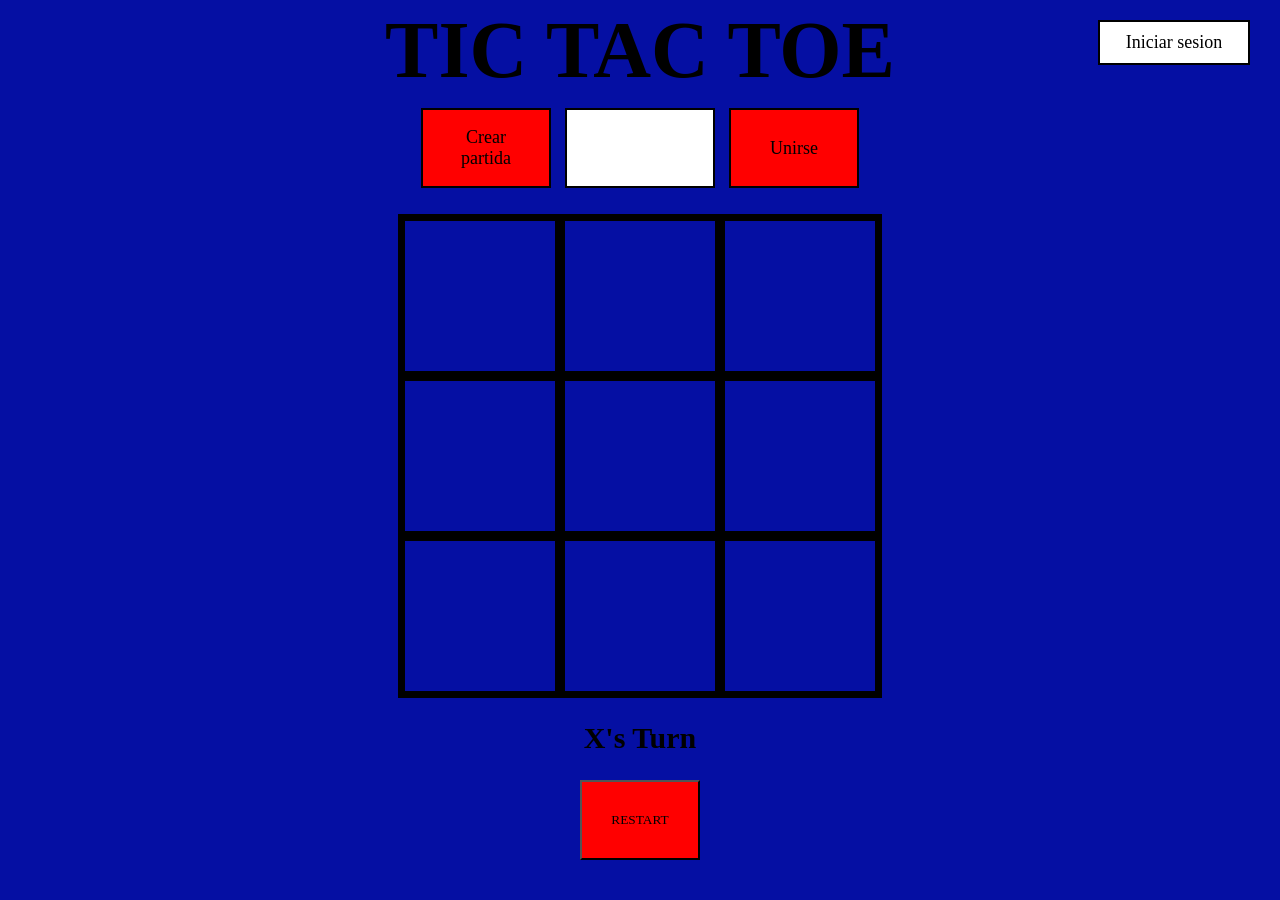
==== public/index.html @ f139c9c7 "Inicio sesion" ====
<!DOCTYPE html>
<html lang="es">
<head>
    <meta charset="UTF-8">
    <meta name="viewport" content="width=device-width, initial-scale=1.0">
    <title>TIC TAC TOE</title>
    <link rel="stylesheet" href="./css/styles.css">
    <link rel="shortcut icon" href="../Assets/logo pagina.png" type="image/x-icon">
</head>
<body>
    <div class="auth-actions">
        <a class="auth-link-button" id="loginLink" href="./login.html">Iniciar sesion</a>
        <span class="auth-user" id="userInfo" hidden></span>
        <button class="auth-link-button logout-button" id="logoutBtn" type="button" hidden>Cerrar sesion</button>
    </div>

    
    <div id="Juego">
        <h1>TIC TAC TOE</h1>
        <div class="match-toolbar">
            <button class="juego match-toolbar-btn" type="button">Crear partida</button>
            <input class="match-toolbar-code" type="text">
            <button class="juego match-toolbar-btn" type="button">Unirse</button>
        </div>
        <div id="Celdas">
            <div cellIndex="0" class="celda"></div>
            <div cellIndex="1" class="celda"></div>
            <div cellIndex="2" class="celda"></div>
            <div cellIndex="3" class="celda"></div>
            <div cellIndex="4" class="celda"></div>
            <div cellIndex="5" class="celda"></div>
            <div cellIndex="6" class="celda"></div>
            <div cellIndex="7" class="celda"></div>
            <div cellIndex="8" class="celda"></div>
        </div>
        <h2 id="statusText"></h2>
     
        <button class="juego" id="restartBtn">RESTART</button>
       
    </div>

    <script src="./js/app-paths.js"></script>
    <script src="./js/index-auth.js"></script>
    <script src="../ScriptJuego/game.js"></script>
</body>
</html>
---- public/css/styles.css ----
body {
    background-color: #050FA3;
    margin: 0;
}

button.juego {
    height: 80px;
    width: 120px;
    background-color: red;
    font-family: "Permanent Marker", cursive;
}


.auth-actions {
    position: fixed;
    top: 20px;
    right: 30px;
    display: flex;
    align-items: center;
    gap: 12px;
}

[hidden] {
    display: none !important;
}

.auth-link-button,
.auth-user {
    display: inline-flex;
    align-items: center;
    justify-content: center;
    min-width: 120px;
    padding: 10px 14px;
    border: 2px solid black;
    background-color: white;
    color: black;
    font-size: 18px;
    font-family: "Permanent Marker", cursive;
    text-decoration: none;
}

.auth-link-button {
    cursor: pointer;
}

.auth-link-button:hover {
    color: white;
    background-color: red;
}

.logout-button {
    width: auto;
}


h1{
    margin-top: 5px;
    margin-bottom: 10px;
    font-size: 80px;
    font-size: 80px;    
}

h2{
    font-size: 30px;
}

.juego:hover {
    transform: scale(1.1);
    box-shadow: 0 0 15px #ff4b2b;
}

.celda {
    width: 150px;
    height: 150px;
    border: 5px solid;
    box-shadow: 0 0 0 2px;
    font-size: 100px;
    cursor: pointer;
    transition: transform 0.2s ease;
}

.celda:hover{
    transform: scale(1.08);
    background-color: #1120F0;
    
}

#Juego {
    font-family: "Permanent Marker", cursive;
    text-align: center;
}

.match-toolbar {
    display: flex;
    justify-content: center;
    align-items: center;
    gap: 14px;
    margin: 12px auto 28px;
    flex-wrap: wrap;
}

.match-toolbar-btn {
    min-width: 130px;
    height: 80px;
    padding: 0 18px;
    font-size: 18px;
    border: 2px solid black;
    cursor: pointer;
}

.match-toolbar-code {
    width: 150px;
    height: 80px;
    border: 2px solid black;
    background: white;
    color: black;
    font-size: 18px;
    font-family: "Permanent Marker", cursive;
    text-align: center;
    padding: 0 16px;
    box-sizing: border-box;
    outline: none;
}

.match-toolbar-code::placeholder {
    color: #555;
}

#Celdas {
    display: grid;
    grid-template-columns: repeat(3, auto);
    width: fit-content;
    margin: auto;
}

/* BRILLO EN QUIEN GANA */

.win {
    background-color: yellow;
    box-shadow: 0 0 15px yellow;
    transition: background-color 0.4s ease, transform 0.3s ease;
}



/*LOGIN CSS */

#formulario{
    background: #df3535;
    margin: 36px auto 0;
    min-height: 96px;
    width: 96px;
    border: none;
    border-radius: 30px;
    color: white;
    font-size: 46px;
    font-weight: 700;
    line-height: 1;
    cursor: pointer;
    transition: transform 0.2s ease, box-shadow 0.2s ease;
    display: flex;
    align-items: center;
    justify-content: center;
}

#formulario:hover {
    transform: translateY(-2px);
    box-shadow: 0 18px 34px rgba(223, 53, 53, 0.35);
}

.container {
    width: min(680px, calc(100% - 32px));
    margin: 18px auto;
    padding: 72px 54px 44px;
    background: rgba(255, 255, 255, 0.97);
    border-radius: 0;
    box-shadow: 0 28px 70px rgba(0, 0, 0, 0.18);
    box-sizing: border-box;
}

.container h2 {
    margin: 0 0 56px;
    font-size: 58px;
    text-align: center;
    color: #111111;
    font-family: Arial, Helvetica, sans-serif;
    font-weight: 700;
}

.container form,
.auth-form {
    display: flex;
    flex-direction: column;
    gap: 22px;
}

.auth-field {
    display: flex;
    flex-direction: column;
    gap: 8px;
}

.auth-field span {
    font-family: Arial, Helvetica, sans-serif;
    font-size: 13px;
    font-weight: 700;
    letter-spacing: 1.4px;
    text-transform: uppercase;
    color: #6b7280;
}

.container input,
.auth-field input {
    width: 100%;
    min-height: 62px;
    padding: 0 18px;
    border: 1px solid #dbe5f5;
    border-radius: 0;
    background: #edf3ff;
    color: #111827;
    font-size: 19px;
    font-weight: 600;
    box-sizing: border-box;
    outline: none;
    transition: border-color 0.2s ease, box-shadow 0.2s ease, background-color 0.2s ease;
}

.container input:focus,
.auth-field input:focus {
    border-color: #96afd9;
    background: #ffffff;
    box-shadow: 0 0 0 4px rgba(150, 175, 217, 0.18);
}

.auth-check {
    display: flex;
    align-items: center;
    gap: 10px;
    margin-top: 4px;
    font-family: Arial, Helvetica, sans-serif;
    font-size: 14px;
    color: #2d2d2d;
}

.auth-check input {
    width: 18px;
    min-height: 18px;
    height: 18px;
    margin: 0;
    accent-color: #df3535;
}

#error,
#message {
    min-height: 24px;
    margin: 18px 0 0;
    text-align: center;
    font-size: 16px;
    font-weight: 600;
    color: #b42318;
}

.landing {
    min-height: 100vh;
    display: flex;
    align-items: center;
    justify-content: center;
    padding: 24px;
    box-sizing: border-box;
}

.landing-card {
    width: min(480px, 100%);
    padding: 32px;
    background: white;
    border-radius: 16px;
    text-align: center;
    font-family: "Permanent Marker", cursive;
}

.landing-text {
    font-size: 22px;
    margin-bottom: 24px;
}

.landing-actions {
    display: flex;
    justify-content: center;
    gap: 16px;
    flex-wrap: wrap;
}

.auth-link {
    margin-top: 10px;
    text-align: center;
    font-size: 15px;
    color: #5b5b5b;
    font-family: Arial, Helvetica, sans-serif;
    text-transform: uppercase;
    letter-spacing: 1.4px;
}

.auth-link-strong {
    margin-top: 6px;
}

.auth-link a {
    color: #3b3b3b;
    text-decoration: none;
    font-weight: 700;
}

.auth-link a:hover {
    text-decoration: underline;
}

@media (max-width: 640px) {
    .container {
        margin: 0 auto;
        min-height: 100vh;
        padding: 40px 22px 28px;
        width: 100%;
    }

    .container h2 {
        font-size: 42px;
        margin-bottom: 34px;
    }

    #formulario {
        width: 84px;
        min-height: 84px;
        font-size: 38px;
    }
}

header {
    display: flex;
    justify-content: flex-end;
    align-items: center;
    background: #6b1414;
    color: white;
    padding: 10px 20px;
}

.header-right {
    display: flex;
    align-items: center;
    gap: 15px;
}

.user {
    display: flex;
    align-items: center;
    gap: 10px;
    font-size: 14px;
}

.icon {
    font-size: 18px;
}

.logout {
    width: auto;
    padding: 5px 10px;
    font-size: 12px;
    cursor: pointer;
}
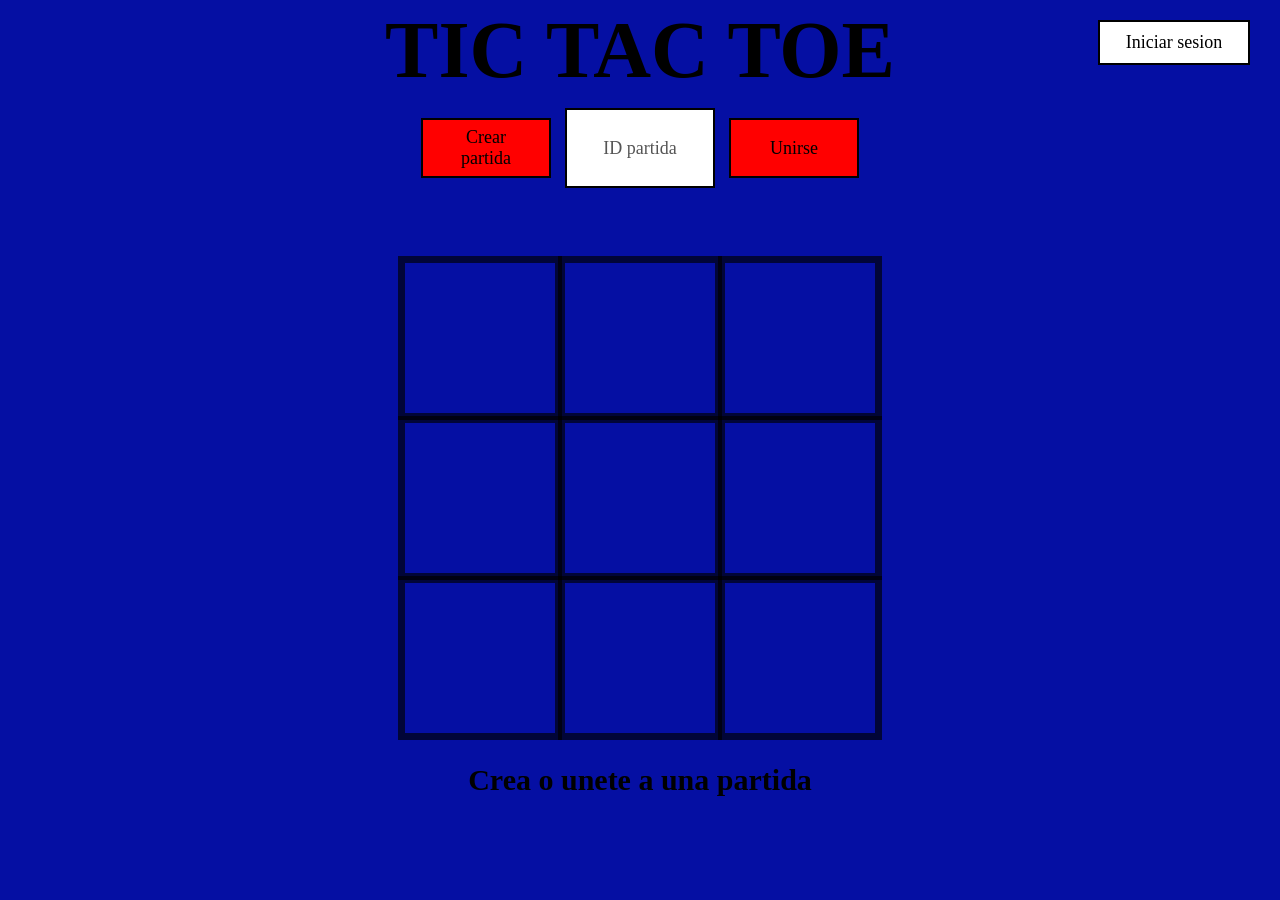
==== commit 8ff4ac01: "1v1" ====
--- a/public/index.html
+++ b/public/index.html
@@ -18,10 +18,11 @@
     <div id="Juego">
         <h1>TIC TAC TOE</h1>
         <div class="match-toolbar">
-            <button class="juego match-toolbar-btn" type="button">Crear partida</button>
-            <input class="match-toolbar-code" type="text">
-            <button class="juego match-toolbar-btn" type="button">Unirse</button>
+            <button class="juego match-toolbar-btn" id="createGameBtn" type="button">Crear partida</button>
+            <input class="match-toolbar-code" id="joinGameInput" type="text" placeholder="ID partida">
+            <button class="juego match-toolbar-btn" id="joinGameBtn" type="button">Unirse</button>
         </div>
+        <p id="matchInfo"></p>
         <div id="Celdas">
             <div cellIndex="0" class="celda"></div>
             <div cellIndex="1" class="celda"></div>
@@ -34,8 +35,9 @@
             <div cellIndex="8" class="celda"></div>
         </div>
         <h2 id="statusText"></h2>
-     
-        <button class="juego" id="restartBtn">RESTART</button>
+        <div class="match-actions">
+            <button class="juego" id="leaveGameBtn" type="button" hidden>SALIR</button>
+        </div>
        
     </div>
 
--- a/public/css/styles.css
+++ b/public/css/styles.css
@@ -4,7 +4,7 @@
 }
 
 button.juego {
-    height: 80px;
+    height: 60px;
     width: 120px;
     background-color: red;
     font-family: "Permanent Marker", cursive;
@@ -65,7 +65,6 @@
 }
 
 .juego:hover {
-    transform: scale(1.1);
     box-shadow: 0 0 15px #ff4b2b;
 }
 
@@ -124,6 +123,29 @@
 
 .match-toolbar-code::placeholder {
     color: #555;
+}
+
+#matchInfo {
+    min-height: 28px;
+    margin: 0 0 14px;
+    font-size: 20px;
+}
+
+.match-actions {
+    display: flex;
+    justify-content: center;
+    gap: 14px;
+    margin-top: 18px;
+}
+
+.board-disabled .celda {
+    cursor: not-allowed;
+    opacity: 0.65;
+}
+
+.board-disabled .celda:hover {
+    transform: none;
+    background-color: transparent;
 }
 
 #Celdas {
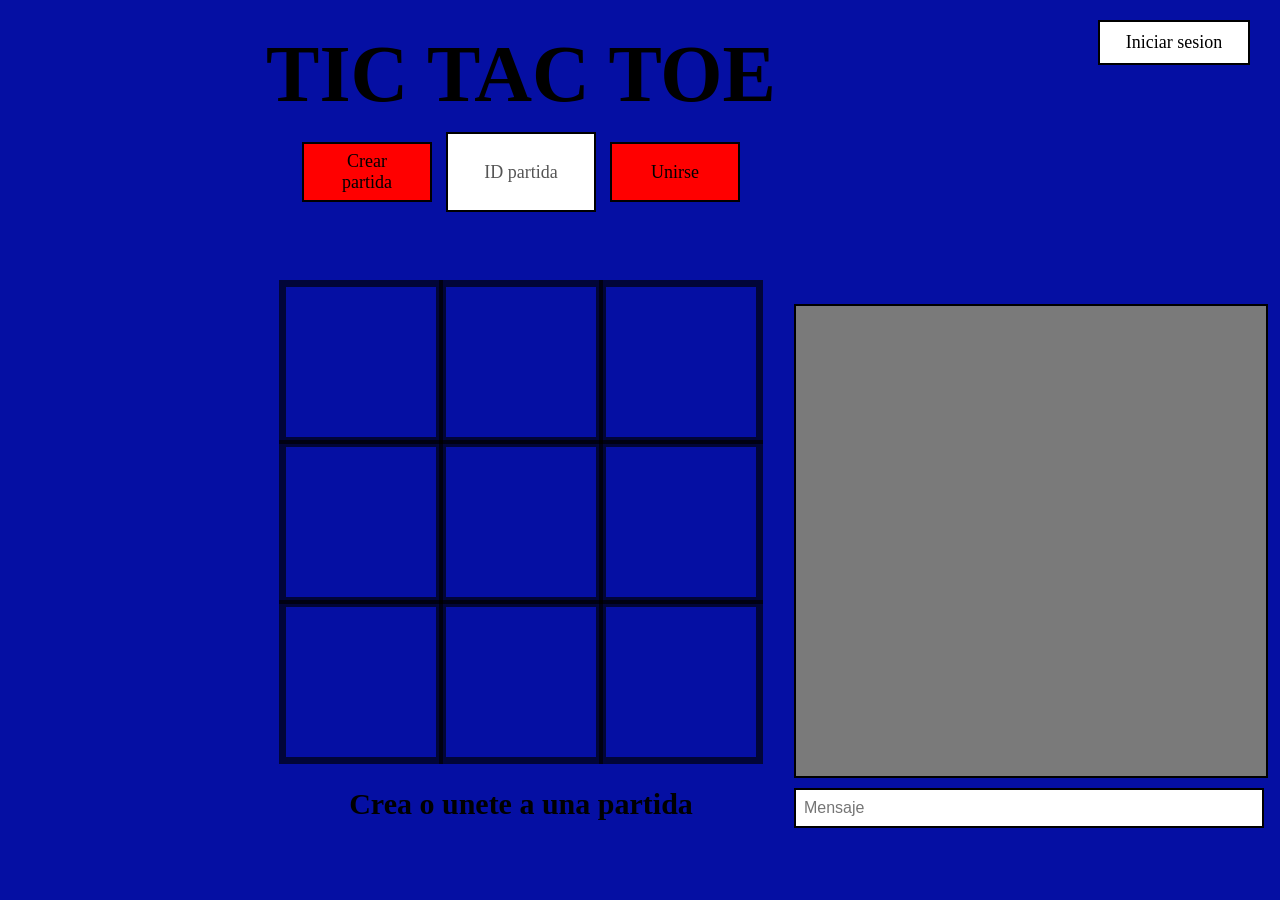
==== commit 65623120: "intent chat" ====
--- a/public/index.html
+++ b/public/index.html
@@ -14,32 +14,41 @@
         <button class="auth-link-button logout-button" id="logoutBtn" type="button" hidden>Cerrar sesion</button>
     </div>
 
-    
-    <div id="Juego">
-        <h1>TIC TAC TOE</h1>
-        <div class="match-toolbar">
-            <button class="juego match-toolbar-btn" id="createGameBtn" type="button">Crear partida</button>
-            <input class="match-toolbar-code" id="joinGameInput" type="text" placeholder="ID partida">
-            <button class="juego match-toolbar-btn" id="joinGameBtn" type="button">Unirse</button>
+    <main class="game-layout">
+        <div id="Juego">
+            <h1>TIC TAC TOE</h1>
+            <div class="match-toolbar">
+                <button class="juego match-toolbar-btn" id="createGameBtn" type="button">Crear partida</button>
+                <input class="match-toolbar-code" id="joinGameInput" type="text" placeholder="ID partida">
+                <button class="juego match-toolbar-btn" id="joinGameBtn" type="button">Unirse</button>
+            </div>
+            <p id="matchInfo"></p>
+            <div id="Celdas">
+                <div cellIndex="0" class="celda"></div>
+                <div cellIndex="1" class="celda"></div>
+                <div cellIndex="2" class="celda"></div>
+                <div cellIndex="3" class="celda"></div>
+                <div cellIndex="4" class="celda"></div>
+                <div cellIndex="5" class="celda"></div>
+                <div cellIndex="6" class="celda"></div>
+                <div cellIndex="7" class="celda"></div>
+                <div cellIndex="8" class="celda"></div>
+            </div>
+            <h2 id="statusText"></h2>
+            <div class="match-actions">
+                <button class="juego" id="leaveGameBtn" type="button" hidden>SALIR</button>
+            </div>
         </div>
-        <p id="matchInfo"></p>
-        <div id="Celdas">
-            <div cellIndex="0" class="celda"></div>
-            <div cellIndex="1" class="celda"></div>
-            <div cellIndex="2" class="celda"></div>
-            <div cellIndex="3" class="celda"></div>
-            <div cellIndex="4" class="celda"></div>
-            <div cellIndex="5" class="celda"></div>
-            <div cellIndex="6" class="celda"></div>
-            <div cellIndex="7" class="celda"></div>
-            <div cellIndex="8" class="celda"></div>
-        </div>
-        <h2 id="statusText"></h2>
-        <div class="match-actions">
-            <button class="juego" id="leaveGameBtn" type="button" hidden>SALIR</button>
-        </div>
-       
-    </div>
+
+        <aside class="chat-panel">
+            <div class="chat-box">
+                <div class="chat-messages"></div>
+                <div class="chat-input-area">
+                    <input class="chat-input" type="text" placeholder="Mensaje" aria-label="Mensaje del chat">
+                </div>
+            </div>
+        </aside>
+    </main>
 
     <script src="./js/app-paths.js"></script>
     <script src="./js/index-auth.js"></script>
--- a/public/css/styles.css
+++ b/public/css/styles.css
@@ -1,6 +1,57 @@
 body {
     background-color: #050FA3;
     margin: 0;
+}
+
+.game-layout {
+    min-height: 100vh;
+    display: grid;
+    grid-template-columns: auto 220px;
+    gap: 18px;
+    align-items: start;
+    justify-content: center;
+    padding: 24px;
+    box-sizing: border-box;
+}
+
+.chat-panel {
+    display: flex;
+    justify-content: flex-start;
+    align-self: start;
+    margin-top: 280px;
+}
+
+.chat-box {
+    width: 100%;
+    display: flex;
+    flex-direction: column;
+    gap: 10px;
+    padding: 0;
+    background: transparent;
+    border: none;
+    box-sizing: border-box;
+}
+
+.chat-messages {
+    width: 470px;
+    height: 470px;
+    background: #7a7a7a;
+    border: 2px solid black;
+}
+
+.chat-input-area {
+    display: block;
+    margin-top: 0;
+}
+
+.chat-input {
+    width: 470px;
+    height: 40px;
+    border: 2px solid black;
+    padding: 0 8px;
+    font-size: 16px;
+    box-sizing: border-box;
+    font-family: Arial, Helvetica, sans-serif;
 }
 
 button.juego {
@@ -337,6 +388,17 @@
 }
 
 @media (max-width: 640px) {
+    .game-layout {
+        grid-template-columns: 1fr;
+        gap: 16px;
+        padding: 96px 16px 24px;
+        justify-items: center;
+    }
+
+    .chat-panel {
+        justify-content: center;
+    }
+
     .container {
         margin: 0 auto;
         min-height: 100vh;
